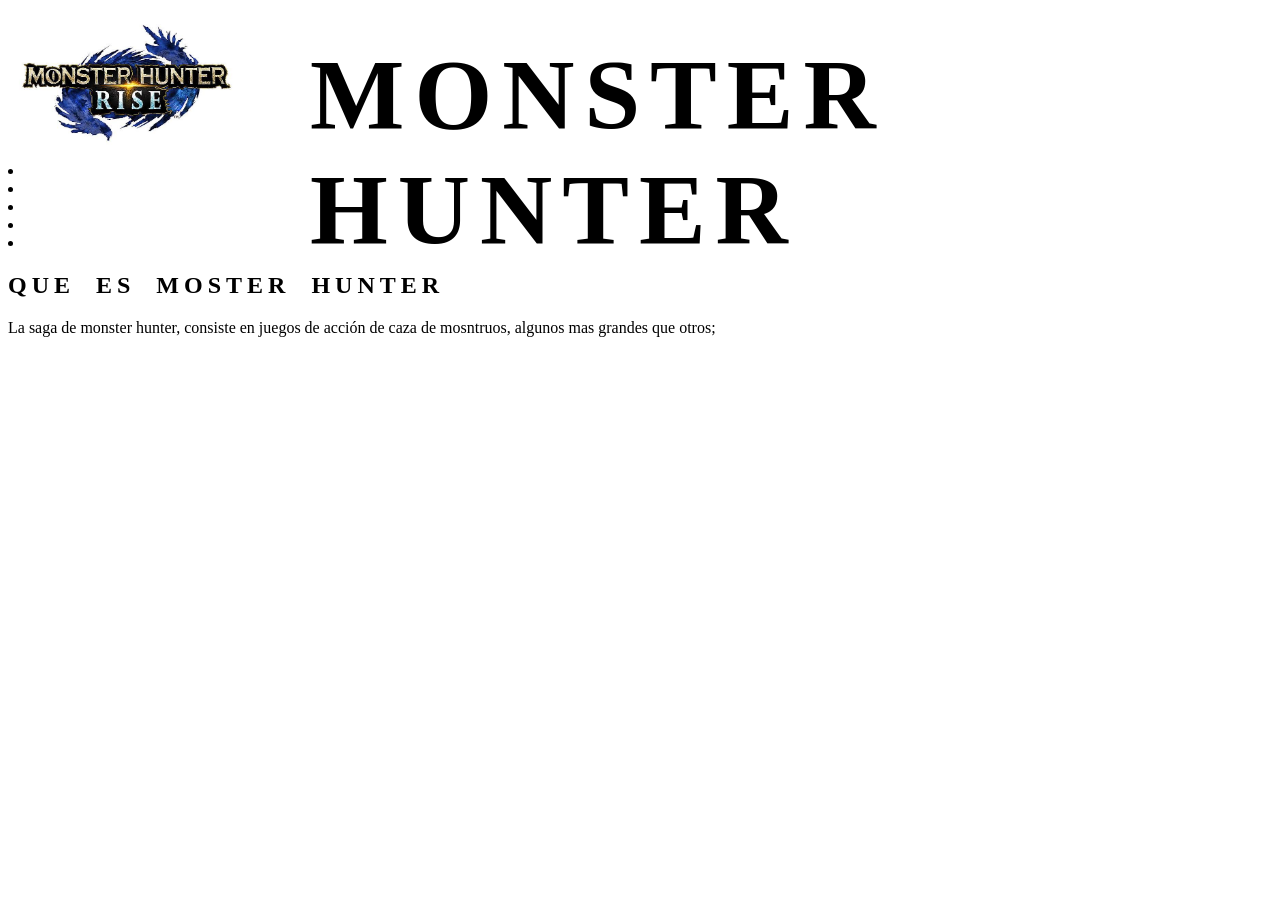
==== index.html @ 6a3c73b2 "first commit" ====
<!DOCTYPE html>
<html lang="en">

<head>
    <meta charset="UTF-8">
    <meta name="viewport" content="width=+, initial-scale=1.0">
    <link rel="stylesheet" href="general.css">
    <title>Inicio</title>
</head>

<body>
    <hader>
        <img id="logoInicio" src="./img/Logo.jpg" alt="Logo de Mosntre Hunter (Rise)">
        <h1 id="h">MONSTER HUNTER</h1>
        <!-- <p id="sub">Hecho pro Adrián Núñez Cal</p> -->
        <div>
            <li><a href=""></a></li>
            <li><a href=""></a></li>
            <li><a href=""></a></li>
            <li><a href=""></a></li>
            <li><a href=""></a></li>
        </div>
    </hader>
    <main>
        <section>
            <h2 id="h2">QUE ES MOSTER HUNTER</h2>
            <article>
                <p>
                    La saga de monster hunter, consiste en juegos de acción de caza de mosntruos, algunos mas grandes que otros;
                </p>
            </article>
        </section>



    </main>
</body>

</html>
---- general.css ----
#h {
    font-size: 100px;
    position: absolute;
    top: -30px;
    left: 310px;
    font-family: fantasy;
    word-spacing: 50px;
    letter-spacing: 10px;

}

#logoInicio {
    height: 150px;
}

#h2 {
    font-family: fantasy;
    word-spacing: 10px;
    letter-spacing: 5px;
}
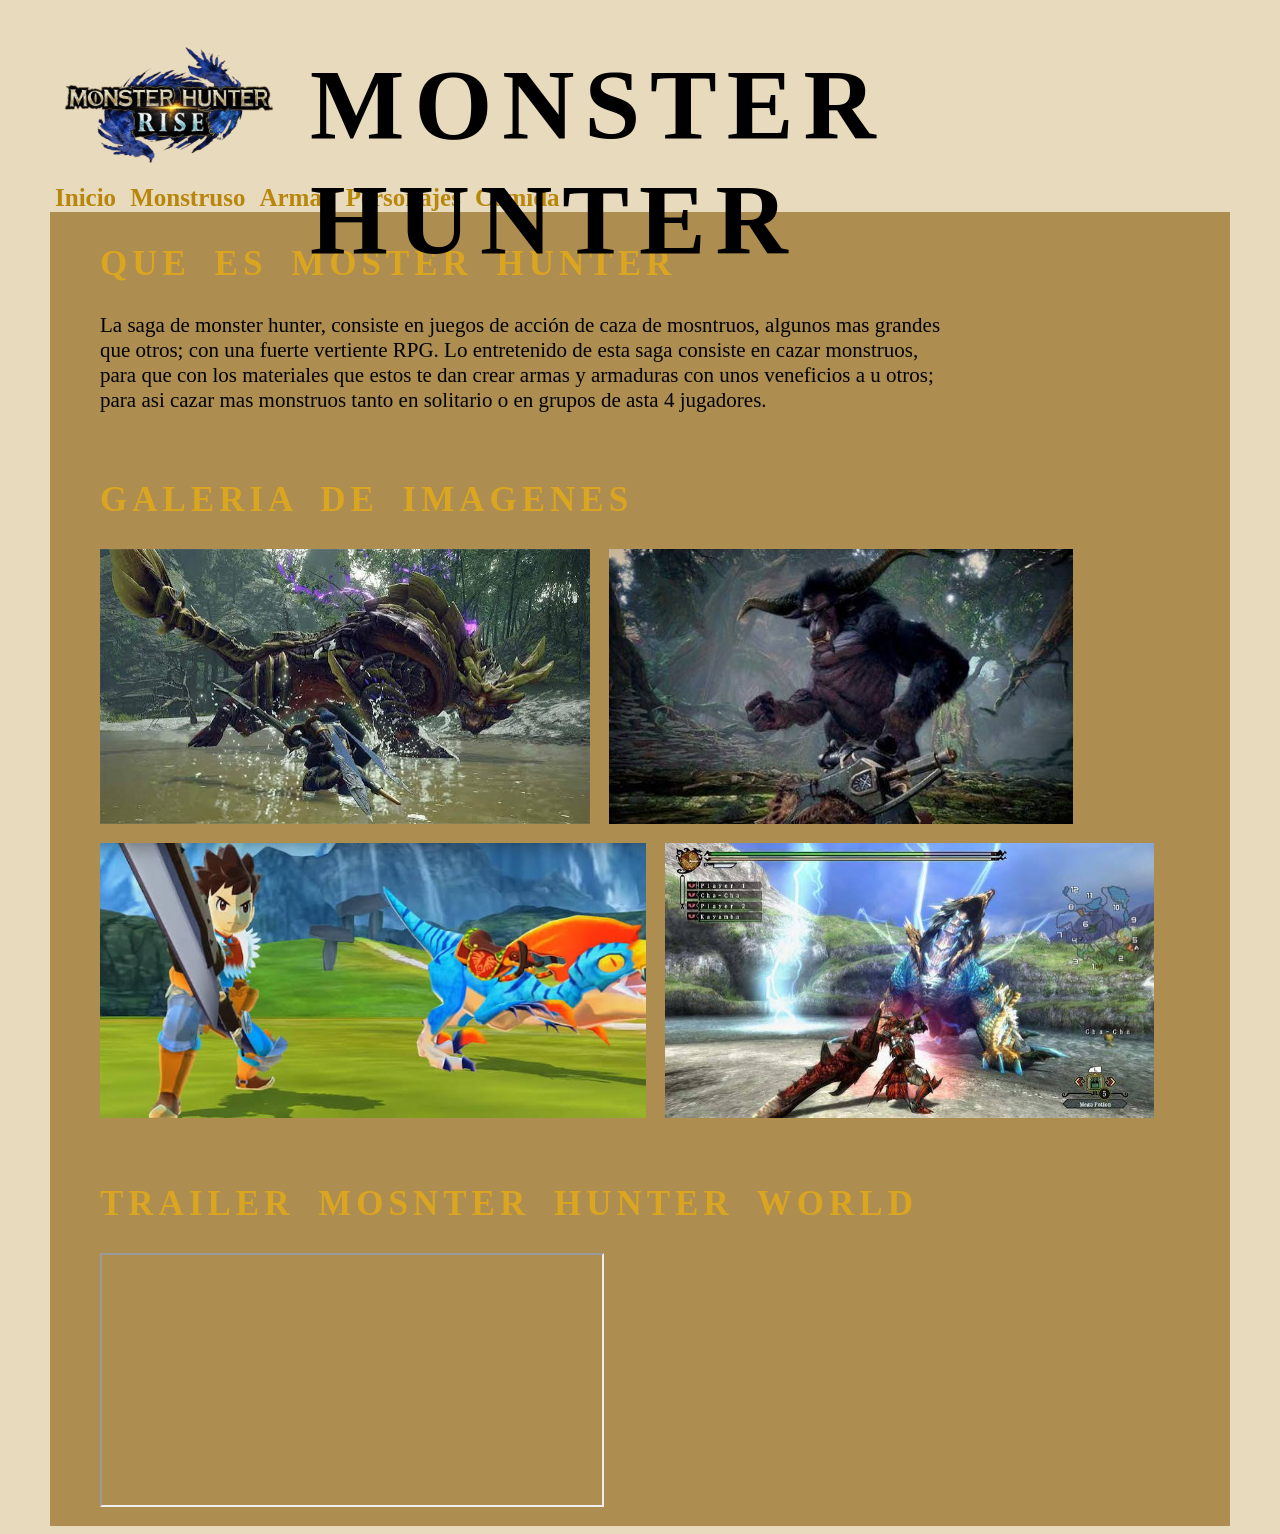
==== commit 10ea1708: "2 commit" ====
--- a/index.html
+++ b/index.html
@@ -10,28 +10,48 @@
 
 <body>
     <hader>
-        <img id="logoInicio" src="./img/Logo.jpg" alt="Logo de Mosntre Hunter (Rise)">
+        <img id="logoInicio" src="./img/Logo.png" alt="Logo de Mosntre Hunter (Rise)">
         <h1 id="h">MONSTER HUNTER</h1>
         <!-- <p id="sub">Hecho pro Adrián Núñez Cal</p> -->
-        <div>
-            <li><a href=""></a></li>
-            <li><a href=""></a></li>
-            <li><a href=""></a></li>
-            <li><a href=""></a></li>
-            <li><a href=""></a></li>
+        <div id="menu">
+            <li><a href="index.html">Inicio</a></li>
+            <li><a href="monster.html">Monstruso</a></li>
+            <li><a href="armas.html">Armas</a></li>
+            <li><a href="pj.html">Personajes</a></li>
+            <li><a href="gastronomia.html">Comida</a></li>
         </div>
     </hader>
     <main>
         <section>
-            <h2 id="h2">QUE ES MOSTER HUNTER</h2>
+            <h2>QUE ES MOSTER HUNTER</h2>
             <article>
-                <p>
-                    La saga de monster hunter, consiste en juegos de acción de caza de mosntruos, algunos mas grandes que otros;
+                <p id="text">
+                    La saga de monster hunter, consiste en juegos de acción de caza de mosntruos, algunos mas
+                    grandes<br>
+                    que otros; con una fuerte vertiente RPG. Lo entretenido de esta saga consiste en cazar
+                    monstruos,<br>
+                    para que con los materiales que estos te dan crear armas y armaduras con unos veneficios a u
+                    otros;<br>
+                    para asi cazar mas monstruos tanto en solitario o en grupos de asta 4 jugadores.
                 </p>
             </article>
         </section>
+        <section>
+            <h2>GALERIA DE IMAGENES</h2>
+            <img class="gal" src="./img/Magan.jpg" alt="Imagen de monster Hunter">
+            <img class="gal" src="./img/Mono.jpg" alt="Imagen de monster Hunter">
+            <img class="gal" src="./img/Stroryes.jpg" alt="Imagen de monster Hunter">
+            <img class="gal" src="./img/Zino.jpg" alt="Imagen de monster Hunter">
 
-
+        </section>
+        <section>
+            <h2>TRAILER MOSNTER HUNTER WORLD</h2>
+            <iframe width="500" height="250" src="https://www.youtube.com/watch?v=nRlk8v2FPI0"
+                title="Trailer Monster Hunter World"
+                allow="accelerometer; autoplay; clipboard-write; encrypted-media; gyroscope; picture-in-package"
+                allowfullscreen>
+            </iframe>
+        </section>
 
     </main>
 </body>
--- a/general.css
+++ b/general.css
@@ -1,7 +1,15 @@
+body{
+    margin-top: 30px;
+    margin-left: 50px;
+    margin-right: 50px;
+    background-color: rgb(232, 218, 189);
+}
+
 #h {
     font-size: 100px;
+
     position: absolute;
-    top: -30px;
+    top: -20px;
     left: 310px;
     font-family: fantasy;
     word-spacing: 50px;
@@ -13,8 +21,40 @@
     height: 150px;
 }
 
-#h2 {
+h2 {
+    color: goldenrod;
+    font-size: 35px;
     font-family: fantasy;
     word-spacing: 10px;
     letter-spacing: 5px;
+}
+
+#menu {
+    li {
+        a {
+            font-weight: bold;
+            color: darkgoldenrod;
+            text-decoration: none;
+            font-size: 25px;
+        }
+
+        padding: 5px;
+        display: inline;
+
+    }
+}
+.gal{
+    height: 275px;
+    padding-right: 15px;
+    padding-bottom: 15px;
+}
+section{
+    background-color: rgb(173, 141, 80);
+    padding-left: 50px;
+    padding-right: 50px;
+    padding-bottom: 15px;
+    padding-top: 2.5px;
+}
+#text{
+    font-size: 21px;
 }
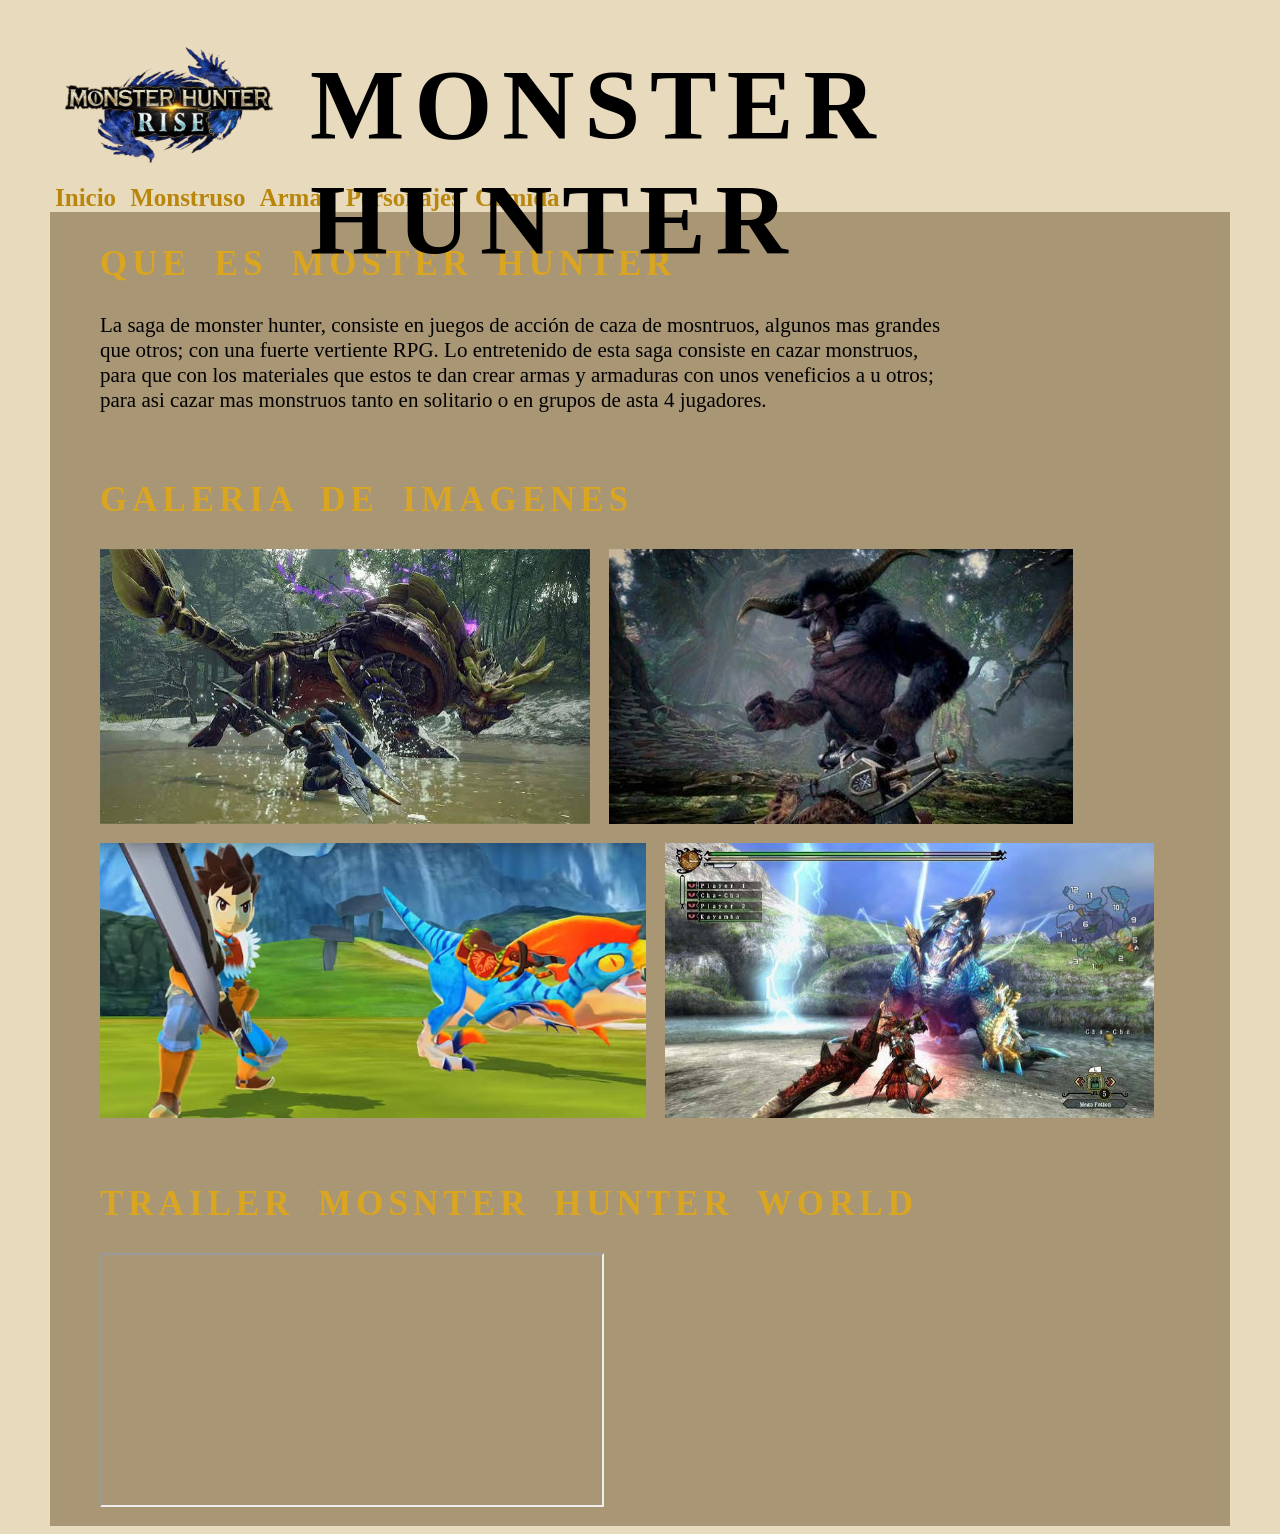
==== commit 20a6f700: "3 commit" ====
--- a/index.html
+++ b/index.html
@@ -25,7 +25,7 @@
         <section>
             <h2>QUE ES MOSTER HUNTER</h2>
             <article>
-                <p id="text">
+                <p class="text">
                     La saga de monster hunter, consiste en juegos de acción de caza de mosntruos, algunos mas
                     grandes<br>
                     que otros; con una fuerte vertiente RPG. Lo entretenido de esta saga consiste en cazar
--- a/general.css
+++ b/general.css
@@ -1,4 +1,4 @@
-body{
+body {
     margin-top: 30px;
     margin-left: 50px;
     margin-right: 50px;
@@ -29,13 +29,23 @@
     letter-spacing: 5px;
 }
 
+h3 {
+    
+    font-family: fantasy;
+    word-spacing: 10px;
+    letter-spacing: 5px;
+    font-size: 25px;
+}
+
 #menu {
     li {
         a {
+
             font-weight: bold;
             color: darkgoldenrod;
             text-decoration: none;
             font-size: 25px;
+
         }
 
         padding: 5px;
@@ -43,18 +53,21 @@
 
     }
 }
-.gal{
+
+.gal {
     height: 275px;
     padding-right: 15px;
     padding-bottom: 15px;
 }
-section{
-    background-color: rgb(173, 141, 80);
+
+section {
+    background-color: rgb(168, 150, 117);
     padding-left: 50px;
     padding-right: 50px;
     padding-bottom: 15px;
     padding-top: 2.5px;
 }
-#text{
+
+.text {
     font-size: 21px;
 }
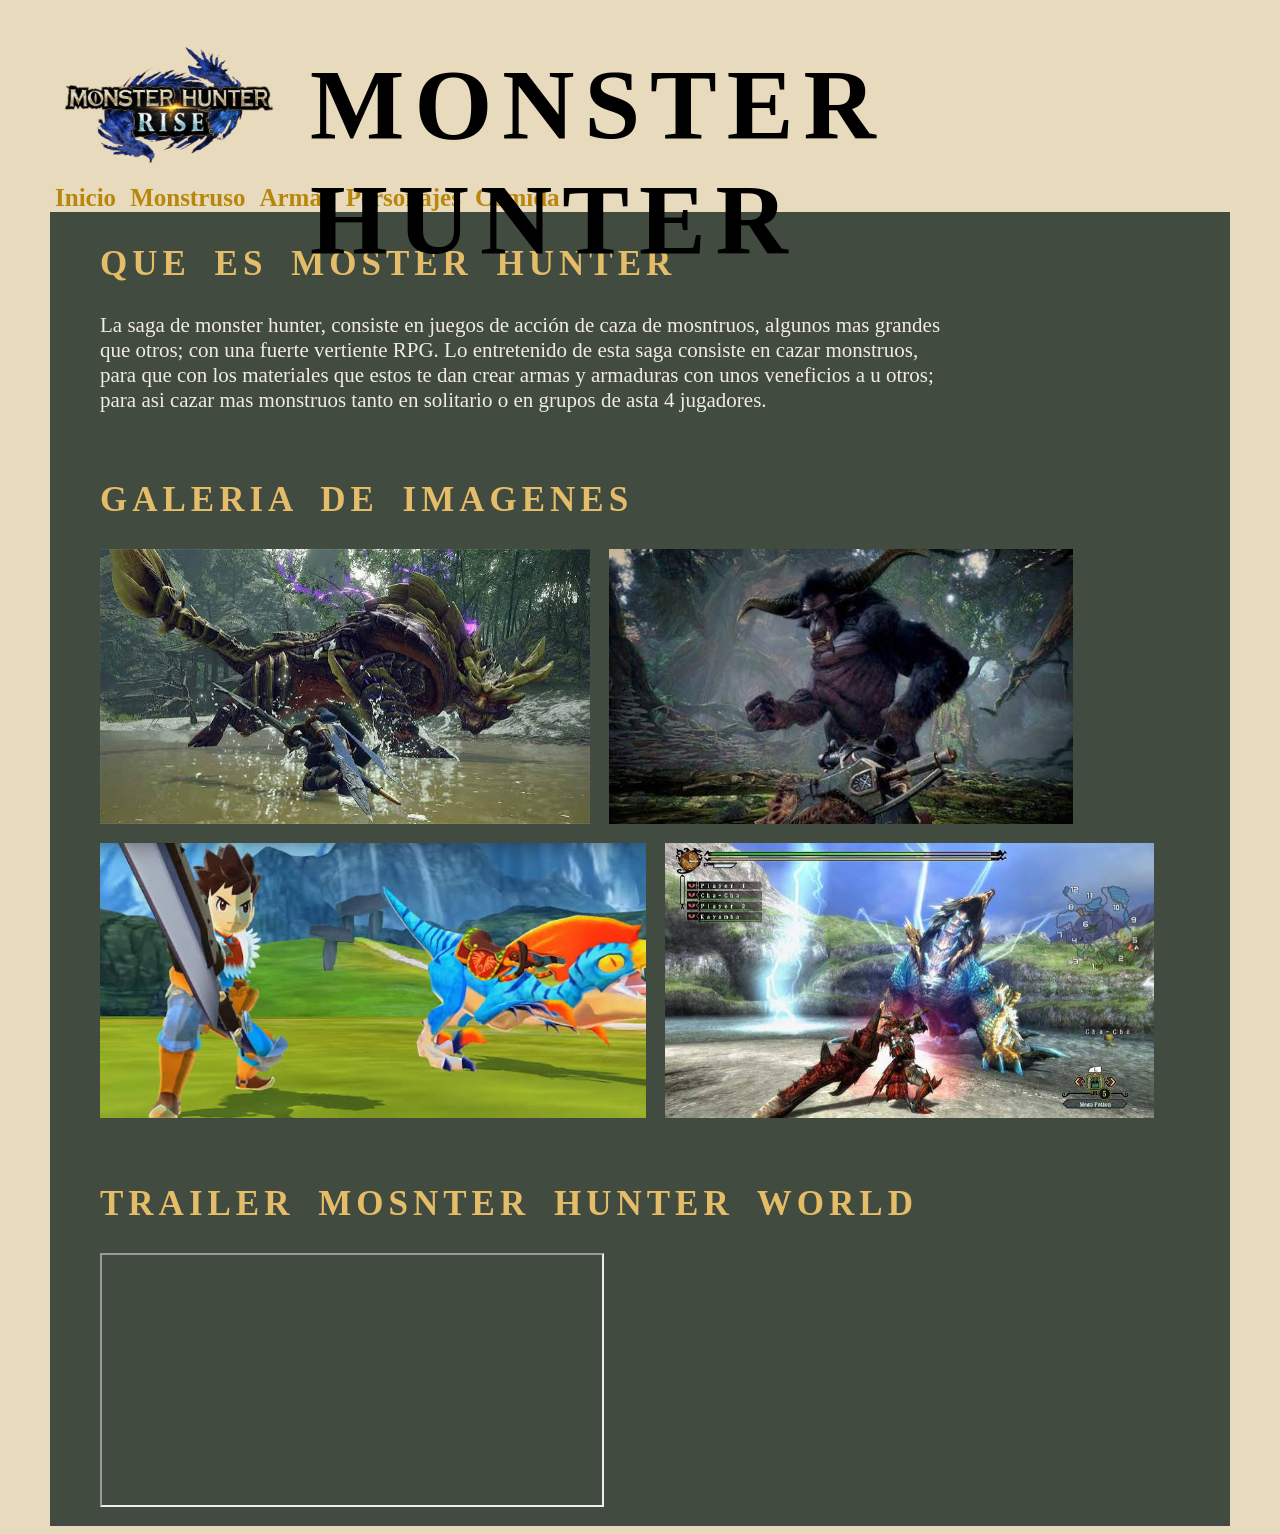
==== commit 0533c1a3: "casa" ====
--- a/index.html
+++ b/index.html
@@ -46,9 +46,9 @@
         </section>
         <section>
             <h2>TRAILER MOSNTER HUNTER WORLD</h2>
-            <iframe width="500" height="250" src="https://www.youtube.com/watch?v=nRlk8v2FPI0"
+            <iframe width="500" height="250" src="https://www.youtube.com/embed/Ro6r15wzp2o"
                 title="Trailer Monster Hunter World"
-                allow="accelerometer; autoplay; clipboard-write; encrypted-media; gyroscope; picture-in-package"
+                allow="accelerometer; autoplay; clipboard-write; encrypted-media; gyroscope; picture-in-picture"
                 allowfullscreen>
             </iframe>
         </section>
--- a/general.css
+++ b/general.css
@@ -22,7 +22,7 @@
 }
 
 h2 {
-    color: goldenrod;
+    color: #e5bd68;
     font-size: 35px;
     font-family: fantasy;
     word-spacing: 10px;
@@ -30,7 +30,7 @@
 }
 
 h3 {
-    
+    color: #d8c99e;
     font-family: fantasy;
     word-spacing: 10px;
     letter-spacing: 5px;
@@ -61,7 +61,7 @@
 }
 
 section {
-    background-color: rgb(168, 150, 117);
+    background-color: #414b3f;
     padding-left: 50px;
     padding-right: 50px;
     padding-bottom: 15px;
@@ -70,4 +70,8 @@
 
 .text {
     font-size: 21px;
+}
+
+section p {
+    color: #f1ecdf;
 }
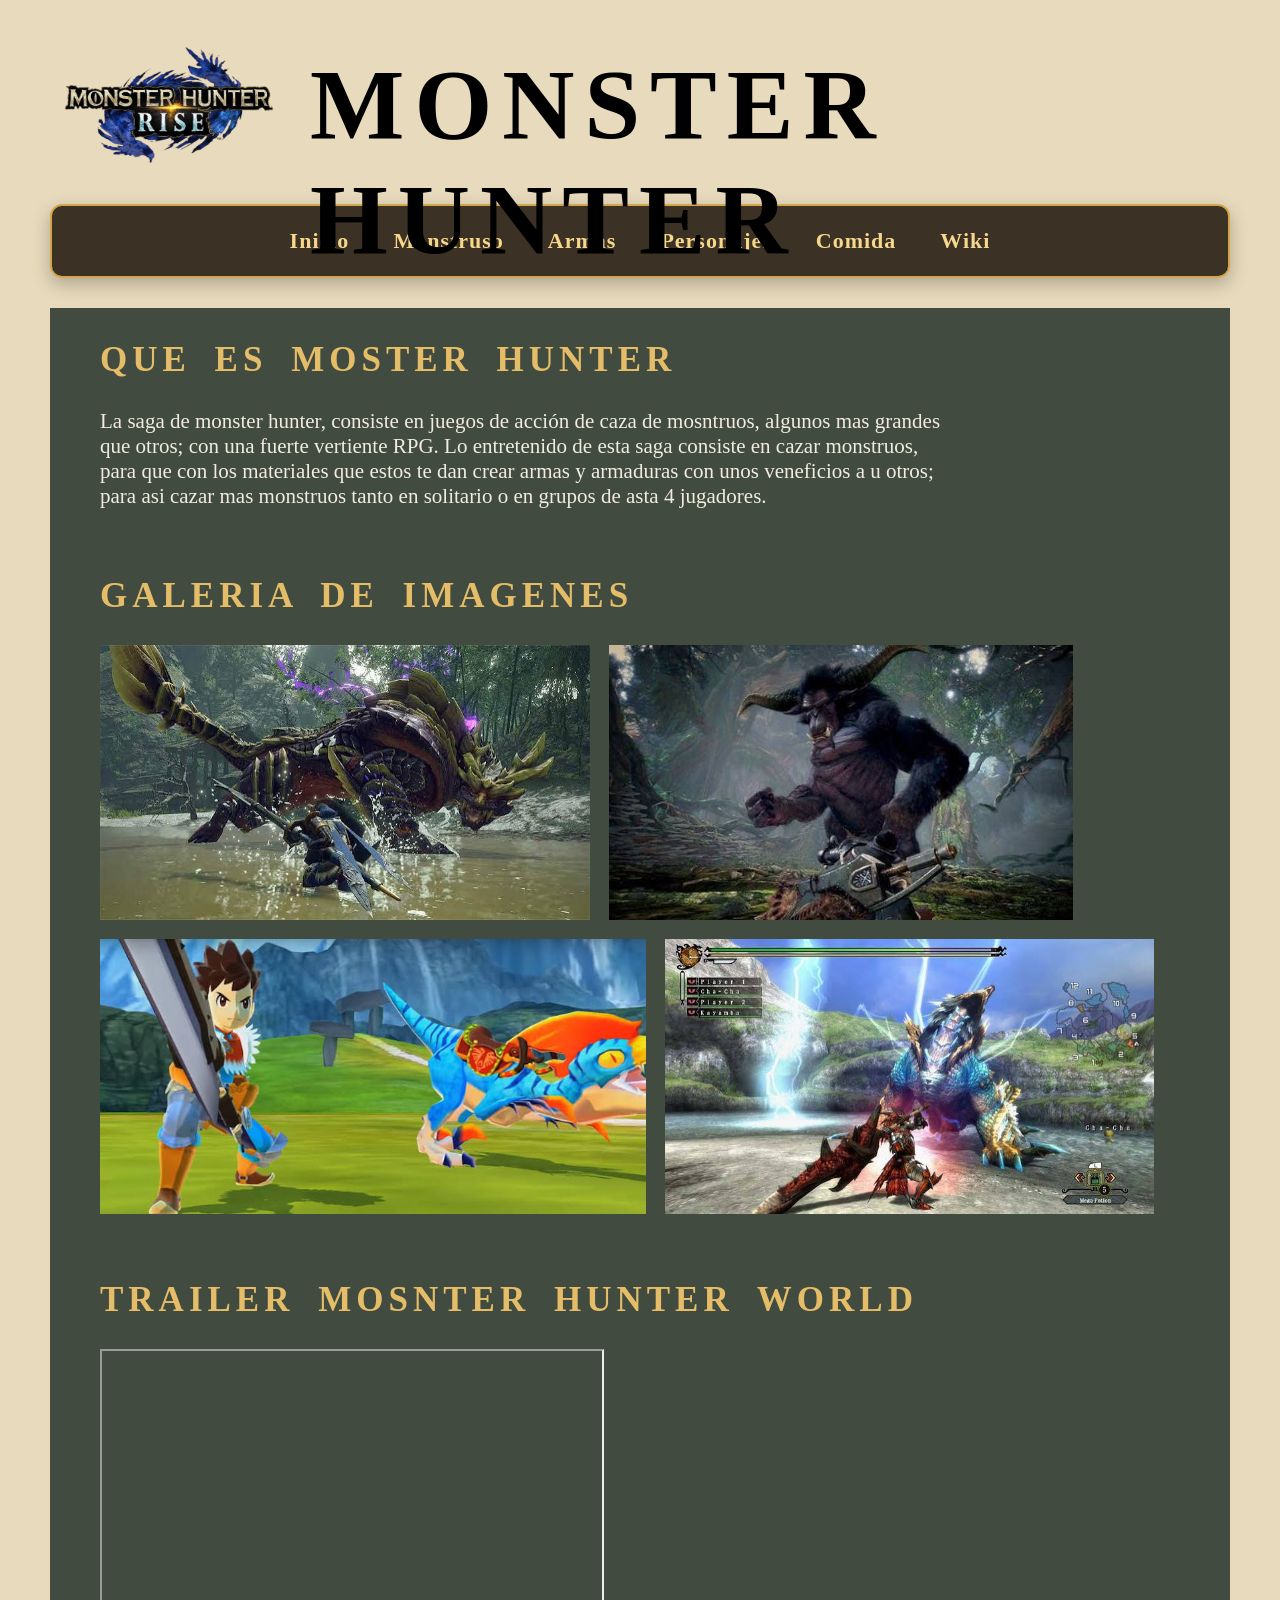
==== commit cc275139: "Wiki" ====
--- a/index.html
+++ b/index.html
@@ -19,6 +19,7 @@
             <li><a href="armas.html">Armas</a></li>
             <li><a href="pj.html">Personajes</a></li>
             <li><a href="gastronomia.html">Comida</a></li>
+            <li><a href="https://monsterhunter.fandom.com/es/wiki/Wiki_Monster_Hunter" target="_blank">Wiki</a></li>
         </div>
     </hader>
     <main>
--- a/general.css
+++ b/general.css
@@ -7,14 +7,12 @@
 
 #h {
     font-size: 100px;
-
     position: absolute;
     top: -20px;
     left: 310px;
     font-family: fantasy;
     word-spacing: 50px;
     letter-spacing: 10px;
-
 }
 
 #logoInicio {
@@ -37,21 +35,66 @@
     font-size: 25px;
 }
 
+.personaje-titulo {
+    display: flex;
+    align-items: center;
+    gap: 20px;
+}
+.comida-titulo {
+    display: flex;
+    align-items: center;
+    gap: 20px;
+}
+
+.personaje-titulo img {
+    width: 180px;
+    height: 180px;
+    object-fit: cover;
+    margin: 0;
+    flex-shrink: 0;
+}
+
+.personaje-titulo h3 {
+    margin: 0;
+    text-transform: uppercase;
+}
+
 #menu {
-    li {
-        a {
-
-            font-weight: bold;
-            color: darkgoldenrod;
-            text-decoration: none;
-            font-size: 25px;
-
-        }
-
-        padding: 5px;
-        display: inline;
-
-    }
+    background: rgba(40, 32, 20, 0.9);
+    border: 2px solid #d4a64c;
+    border-radius: 12px;
+    padding: 12px 18px;
+    margin: 20px 0 30px 0;
+    box-shadow: 0 6px 18px rgba(0, 0, 0, 0.25);
+    display: flex;
+    flex-wrap: wrap;
+    gap: 12px;
+    align-items: center;
+    justify-content: center;
+}
+
+#menu li {
+    list-style: none;
+    display: inline-block;
+}
+
+#menu a {
+    display: inline-block;
+    padding: 10px 16px;
+    font-weight: bold;
+    color: #f6d88d;
+    text-decoration: none;
+    font-size: 22px;
+    border-radius: 8px;
+    transition: all 0.2s ease;
+    letter-spacing: 1px;
+}
+
+#menu a:hover {
+    background: #d4a64c;
+    color: #1f1a12;
+    transform: translateY(-2px);
+    box-shadow: 0 4px 12px rgba(212, 166, 76, 0.4);
 }
 
 .gal {
@@ -68,10 +111,98 @@
     padding-top: 2.5px;
 }
 
-.text {
+p {
     font-size: 21px;
 }
 
 section p {
     color: #f1ecdf;
+}
+
+article img {
+    width: 220px;
+    height: 180px;
+    object-fit: cover;
+    border-radius: 12px;
+    border: 2px solid #e5bd68;
+    margin: 12px 10px 0 0;
+    box-shadow: 0 6px 16px rgba(0, 0, 0, 0.25);
+    transition: transform 0.2s ease, box-shadow 0.2s ease;
+}
+
+article img:hover {
+    transform: scale(1.03);
+    box-shadow: 0 10px 20px rgba(0, 0, 0, 0.35);
+}
+
+.tabla-monstruos {
+    width: 100%;
+    border-collapse: separate;
+    border-spacing: 20px;
+    margin-top: 20px;
+}
+
+.tabla-monstruos td {
+    width: 33.33%;
+    background: rgba(255, 255, 255, 0.04);
+    border: 1px solid #e5bd68;
+    padding: 15px;
+    text-align: center;
+    vertical-align: top;
+}
+
+.tabla-monstruos img {
+    width: 100%;
+    max-width: 350px;
+    height: 260px;
+    object-fit: cover;
+    display: block;
+    margin: 0 auto;
+    border-radius: 10px;
+}
+
+.tabla-monstruos h3 {
+    margin-bottom: 10px;
+}
+
+.tabla-monstruos p {
+    margin: 0;
+    line-height: 1.5;
+}
+
+.armas-lista {
+    display: flex;
+    flex-direction: column;
+    gap: 18px;
+    margin-top: 20px;
+}
+
+.arma-card {
+    display: flex;
+    align-items: center;
+    gap: 20px;
+    background: rgba(255, 255, 255, 0.04);
+    border: 1px solid #e5bd68;
+    padding: 15px;
+}
+
+.arma-card img {
+    width: 180px;
+    height: 180px;
+    object-fit: cover;
+    border-radius: 10px;
+    flex-shrink: 0;
+}
+
+.arma-info {
+    flex: 1;
+}
+
+.arma-info h3 {
+    margin: 0 0 8px 0;
+}
+
+.arma-info p {
+    margin: 0;
+    line-height: 1.5;
 }
